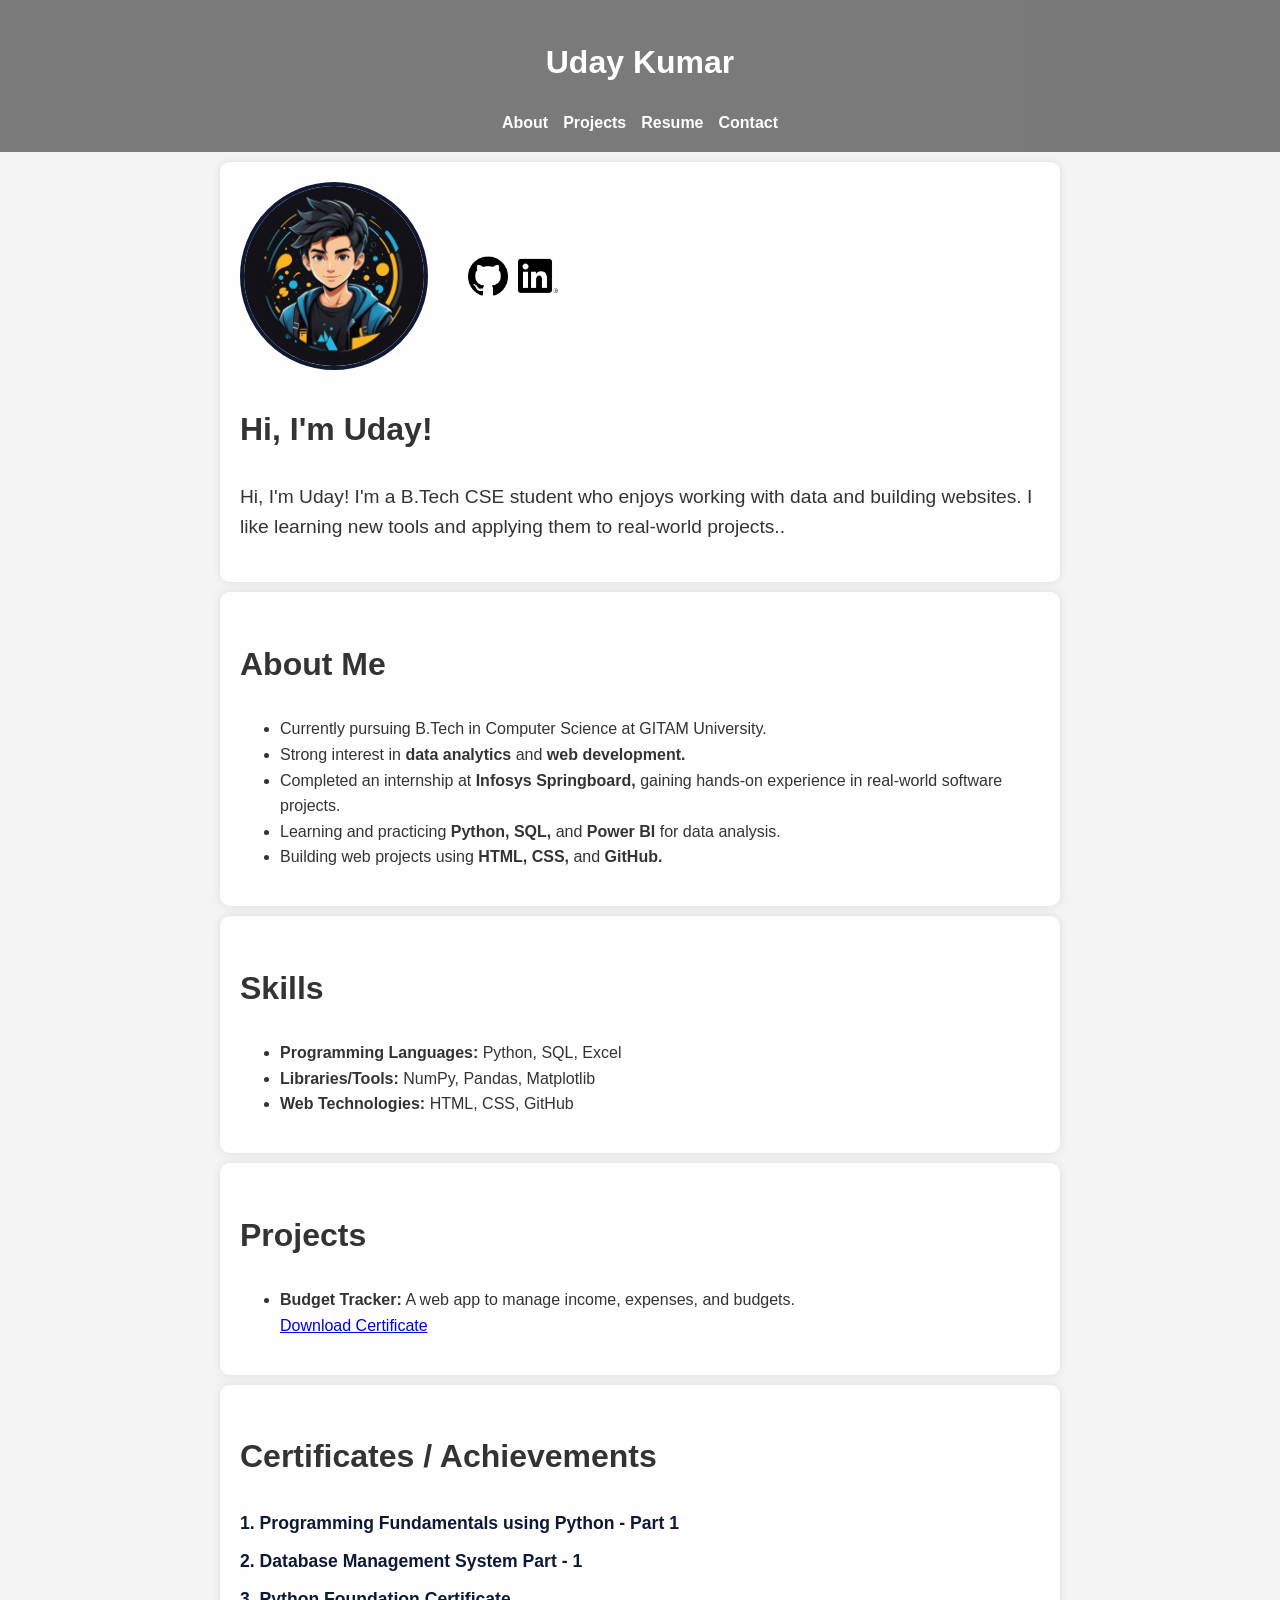
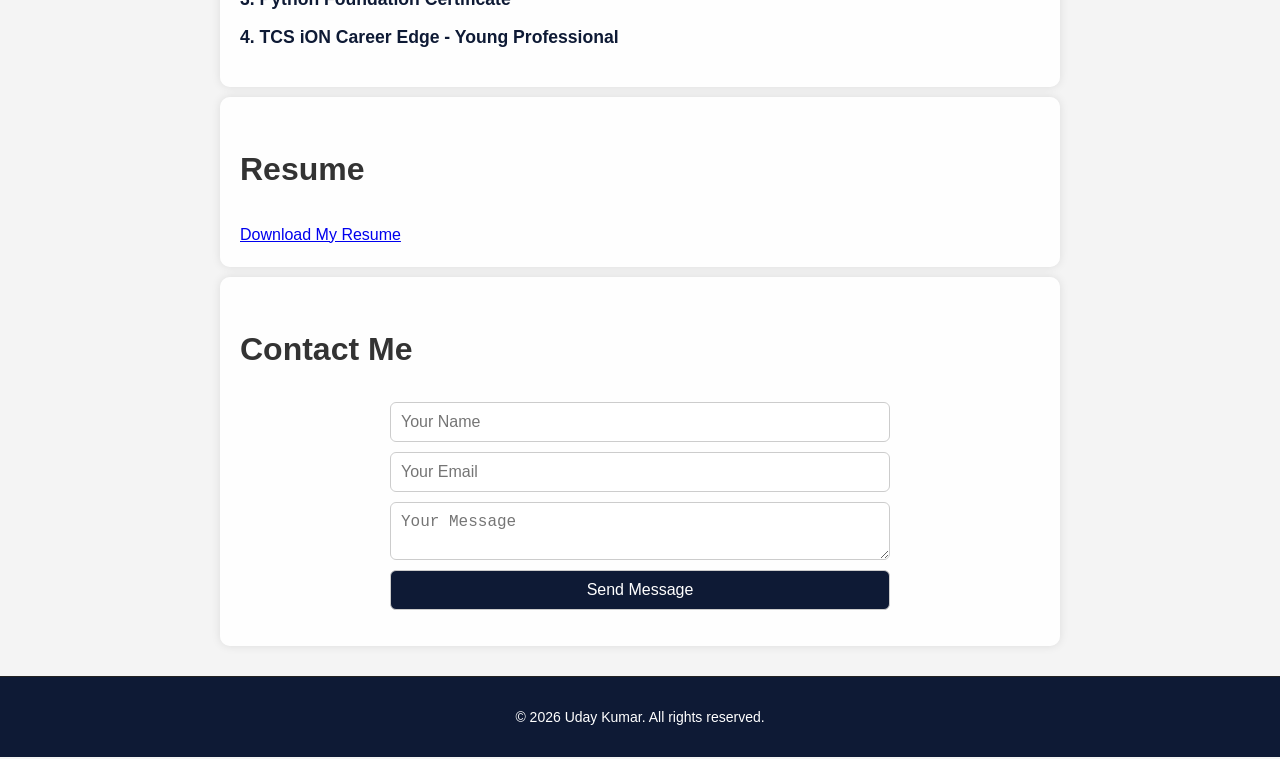
==== index.html @ 2c7936b6 "Update index.html" ====
<!DOCTYPE html>
<html lang="en">
<head>
  <meta charset="UTF-8" />
  <meta name="viewport" content="width=device-width, initial-scale=1.0"/>
  <title>Uday Kumar | Portfolio</title>
  <link rel="stylesheet" href="style.css" />
</head>
<body onload="initializeSite()">

  <div class="video-background">
    <video autoplay muted loop id="background-video">
      <source src="video.mp4" type="video/mp4" />
      Your browser does not support the video tag.
    </video>
  </div>

  <header>
    <h1>Uday Kumar</h1>
    <div class="menu-toggle" onclick="toggleMenu()">☰</div>
    <nav id="navbar">
      <a href="#about" onclick="closeMenu()">About</a>
      <a href="#projects" onclick="closeMenu()">Projects</a>
      <a href="#resume" onclick="closeMenu()">Resume</a>
      <a href="#contact" onclick="closeMenu()">Contact</a>
    </nav>
  </header>

  <section id="home">
    <div class="profile-container">
      <div class="profile-image-container">
        <img src="profile.jpg" alt="Uday Kumar Photo" class="profile-img" />
      </div>
      <div class="social-icons">
        <a href="https://github.com/Uday-102004" target="_blank">
          <img src="github.jpg" alt="GitHub" class="social-icon" />
        </a>
        <a href="https://www.linkedin.com/in/uday-kumar-610832328/" target="_blank">
          <img src="linkedin.jpg" alt="LinkedIn" class="social-icon" />
        </a>
      </div>
    </div>
    <h2 id="greeting">Hi, I'm Uday!</h2>
    <p id="description">Hi, I'm Uday!
      I'm a B.Tech CSE student who enjoys working with data and building websites. I like learning new tools and applying them to real-world projects..</p>
  </section>

  <section id="about">
    <h2>About Me</h2>
    <ul>
    <p><li>Currently pursuing B.Tech in Computer Science at GITAM University.<br></li>

      <li>Strong interest in <b>data analytics</b> and <b>web development.</b><br></li>
      
      <li>Completed an internship at <b>Infosys Springboard,</b> gaining hands-on experience in real-world software projects.<br></li>
      
      <li>Learning and practicing <b>Python, SQL,</b> and <b>Power BI</b> for data analysis.<br></li>
      
      <li>Building web projects using <b>HTML, CSS,</b> and <b>GitHub.</b><br></li>
    </ul>

    </p>
  </section>

  <section id="skills">
    <h2>Skills</h2>
    <div class="skills-section">
      <ul>
        <li><b>Programming Languages:</b> Python, SQL, Excel</li>
        <li><b>Libraries/Tools:</b> NumPy, Pandas, Matplotlib</li>
        <li><b>Web Technologies:</b> HTML, CSS, GitHub</li>
      </ul>
    </div>
  </section>

  <section id="projects">
    <h2>Projects</h2>
    <ul>
      <li><strong>Budget Tracker:</strong> A web app to manage income, expenses, and budgets.
        <br><a href="Certificate_Budget_Tracker.pdf" download onclick="showDownloadMessage('Budget Tracker')">Download Certificate</a>
      </li>
      
    </ul>
  </section>
    <!-- Certificates Section -->
    <section id="certificates">
      <h2>Certificates / Achievements</h2>
      <ul class="certificate-list">
        <li><a href="Programming_Fundamentals_Python.pdf" download onclick="showCertificateDownload('Programming Fundamentals using Python - Part 1')">1. Programming Fundamentals using Python - Part 1</a></li>
        <li><a href="DBMS_Part_1.pdf" download onclick="showCertificateDownload('Database Management System Part - 1')">2. Database Management System Part - 1</a></li>
        <li><a href="Python_Foundation_Certificate.pdf" download onclick="showCertificateDownload('Python Foundation Certificate')">3. Python Foundation Certificate</a></li>
        <li><a href="TCS iON Career Edge - Y oung P rofes s ional.pdf" download onclick="showCertificateDownload('TCS iON Career Edge - Young Professional')">4. TCS iON Career Edge - Young Professional</a></li>
      </ul>
    </section>

  <section id="resume">
    <h2>Resume</h2>
    <a href="Uday_Resume.pdf" download>Download My Resume</a>
  </section>

  <section id="contact">
    <h2>Contact Me</h2>
    <form id="contactForm">
      <input type="text" id="name" placeholder="Your Name" required />
      <input type="email" id="email" placeholder="Your Email" required />
      <textarea id="message" placeholder="Your Message" required></textarea>
      <button type="submit">Send Message</button>
    </form>
    <p id="formResponse"></p>
  </section>

  <footer>
    <p>&copy; <span id="year"></span> Uday Kumar. All rights reserved.</p>
  </footer>

  <button onclick="scrollToTop()" id="scrollBtn" title="Go to top">↑</button>

  <script>
    function initializeSite() {
      revealSections();
      const hour = new Date().getHours();
      let greeting = "Welcome!";
      if (hour < 12) greeting = "Good Morning 🌅";
      else if (hour < 18) greeting = "Good Afternoon ☀️";
      else greeting = "Good Evening 🌙";
      alert(greeting + ", thanks for visiting my portfolio!");
      document.getElementById("year").textContent = new Date().getFullYear();
    }

    function revealSections() {
      const sections = document.querySelectorAll('section');
      sections.forEach((sec, i) => {
        sec.style.animation = `fadeInUp 1s ease ${i * 0.4}s forwards`;
      });
    }

    function toggleMenu() {
      document.getElementById("navbar").classList.toggle("show");
    }

    function closeMenu() {
      document.getElementById("navbar").classList.remove("show");
    }

    function scrollToTop() {
      window.scrollTo({ top: 0, behavior: 'smooth' });
    }

    window.onscroll = function () {
      const btn = document.getElementById("scrollBtn");
      btn.style.display = window.scrollY > 300 ? "block" : "none";
    }

    document.getElementById("contactForm").addEventListener("submit", function (e) {
      e.preventDefault();
      const name = document.getElementById("name").value;
      const message = document.getElementById("message").value;
      document.getElementById("formResponse").textContent = `Thanks, ${name}! I’ve received your message: "${message}".`;
      this.reset();
    });

    function showDownloadMessage() {
      alert("Your certificate is being downloaded. Great job on the Budget Tracker project!");
    }
  </script>
</body>
</html>
---- style.css ----
body {
  font-family: Arial, sans-serif;
  margin: 0;
  padding: 0;
  background-color: #f4f4f4;
  color: #333;
  line-height: 1.6;
  position: relative;
}

.video-background {
  position: fixed;
  top: 0;
  left: 0;
  width: 100%;
  height: 100%;
  z-index: -1;
}

#background-video {
  width: 100%;
  height: 100%;
  object-fit: cover;
  opacity: 0.6;
}

header {
  background: rgba(0, 0, 0, 0.5);
  color: #fff;
  padding: 1em;
  text-align: center;
  position: relative;
}

.menu-toggle {
  display: none;
  font-size: 26px;
  cursor: pointer;
  color: white;
  position: absolute;
  top: 20px;
  right: 20px;
}

#navbar {
  display: flex;
  justify-content: center;
  flex-wrap: wrap;
  gap: 15px;
}

nav a {
  color: #fff;
  text-decoration: none;
  font-weight: bold;
}

nav a:hover {
  text-decoration: underline;
}

section {
  padding: 20px;
  max-width: 800px;
  margin: auto;
  background: rgba(255, 255, 255, 0.9);
  margin-top: 10px;
  border-radius: 10px;
  box-shadow: 0 0 10px rgba(0, 0, 0, 0.1);
  opacity: 0;
}

.profile-container {
  display: flex;
  align-items: center;
  gap: 20px;
}

.profile-image-container {
  margin-right: 20px;
}

.profile-img {
  width: 180px;
  height: 180px;
  border-radius: 50%;
  object-fit: cover;
  border: 4px solid #0e1a35;
}

.social-icons {
  display: flex;
  gap: 10px;
}

.social-icon {
  width: 40px;
  height: 40px;
  cursor: pointer;
  transition: transform 0.3s;
}

.social-icon:hover {
  transform: scale(1.1);
}

h2 {
  text-align: left;
  font-size: 2em;
}

#description {
  text-align: left;
  font-size: 1.2em;
  margin-top: 10px;
}

form {
  display: flex;
  flex-direction: column;
  gap: 10px;
  max-width: 500px;
  margin: auto;
}

input, textarea, button {
  padding: 10px;
  border: 1px solid #ccc;
  border-radius: 6px;
  font-size: 16px;
}

button[type="submit"] {
  background-color: #0e1a35;
  color: white;
  cursor: pointer;
}

#formResponse {
  color: green;
  text-align: center;
  margin-top: 10px;
  font-weight: bold;
}

footer {
  text-align: center;
  padding: 15px;
  background-color: #0e1a35;
  color: white;
  margin-top: 30px;
  font-size: 14px;
  border-top: 1px solid #222;
}

/* Keyframes for animations */
@keyframes fadeInUp {
  0% {
    opacity: 0;
    transform: translateY(30px);
  }
  100% {
    opacity: 1;
    transform: translateY(0);
  }
}

@keyframes zoomIn {
  from {
    transform: scale(0.5);
    opacity: 0;
  }
  to {
    transform: scale(1);
    opacity: 1;
  }
}

#scrollBtn {
  display: none;
  position: fixed;
  bottom: 30px;
  right: 30px;
  z-index: 100;
  background-color: #0e1a35;
  color: white;
  border: none;
  border-radius: 50%;
  font-size: 20px;
  width: 40px;
  height: 40px;
  cursor: pointer;
  box-shadow: 0 0 10px #333;
}

/* Mobile responsiveness */
@media (max-width: 768px) {
  .menu-toggle {
    display: block;
  }

  #navbar {
    display: none;
    flex-direction: column;
    background-color: #0e1a35;
    padding: 10px 0;
  }

  #navbar.show {
    display: flex;
  }

  #navbar a {
    padding: 10px;
    border-top: 1px solid #fff;
    text-align: center;
  }
}


/* Certificate Section Styles */
#certificates {
  padding: 20px;
  max-width: 800px;
  margin: auto;
  background: rgba(255, 255, 255, 0.9);
  margin-top: 10px;
  border-radius: 10px;
  box-shadow: 0 0 10px rgba(0, 0, 0, 0.1);
  animation: fadeInUp 1s ease forwards;
}

.certificate-list {
  list-style-type: none;
  padding: 0;
}

.certificate-list li {
  margin: 10px 0;
}

.certificate-list a {
  text-decoration: none;
  font-size: 1.1em;
  font-weight: bold;
  color: #0e1a35;
  transition: transform 0.3s ease;
  display: inline-block;
}

.certificate-list a:hover {
  transform: scale(1.05);
  color: #1e90ff;
}
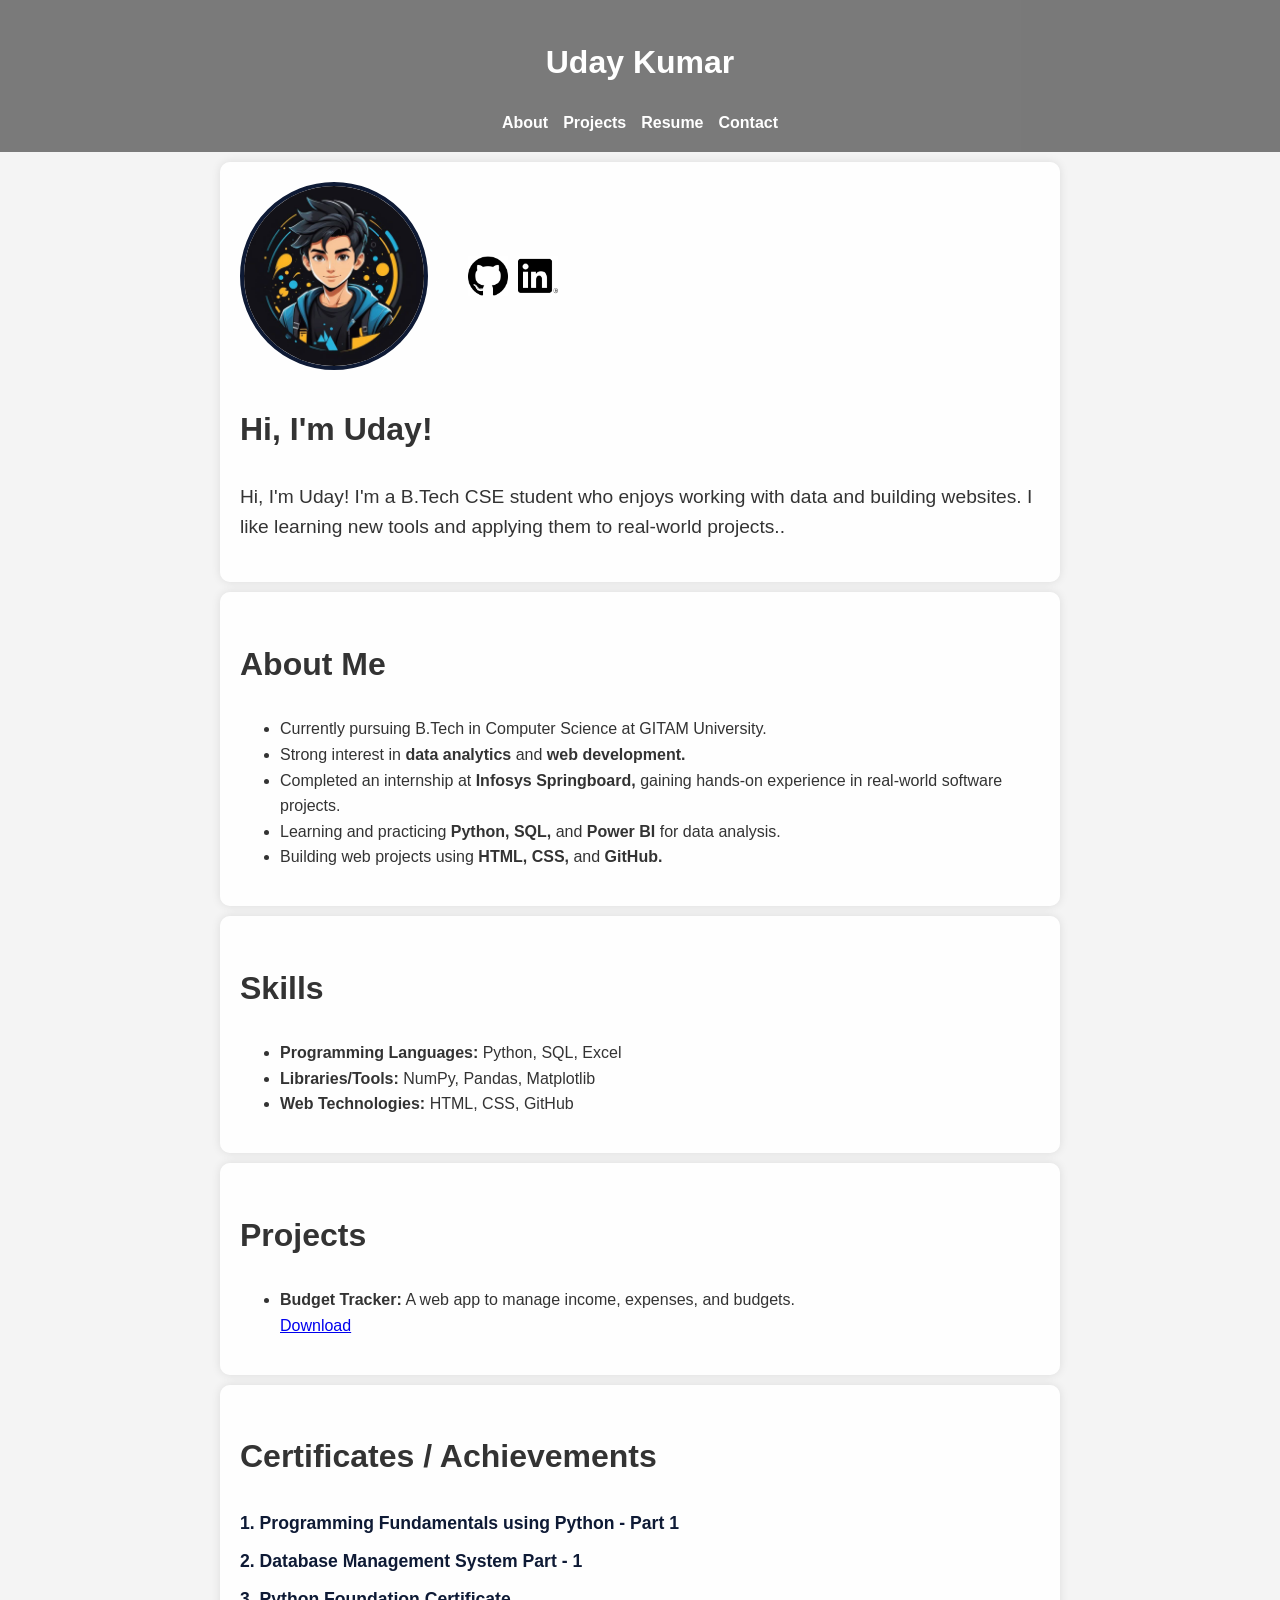
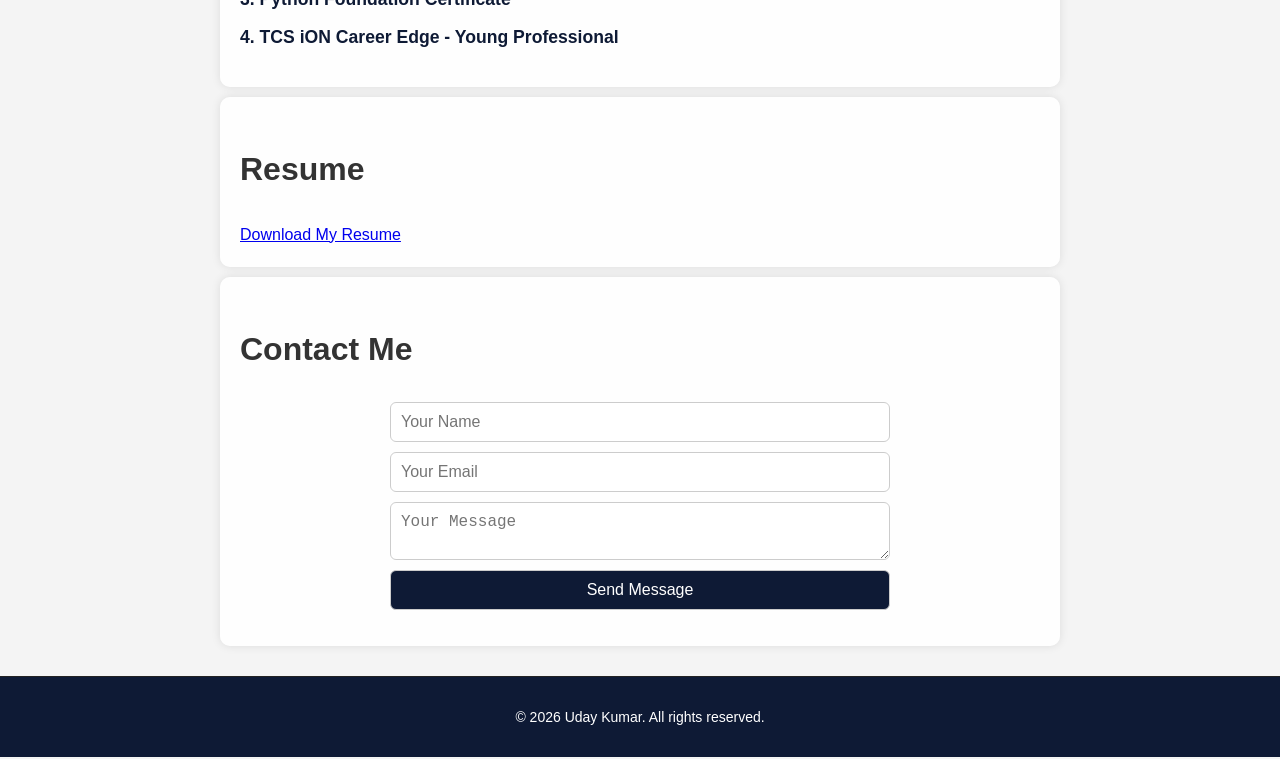
==== commit 1512ee55: "Update index.html" ====
--- a/index.html
+++ b/index.html
@@ -77,7 +77,7 @@
     <h2>Projects</h2>
     <ul>
       <li><strong>Budget Tracker:</strong> A web app to manage income, expenses, and budgets.
-        <br><a href="Certificate_Budget_Tracker.pdf" download onclick="showDownloadMessage('Budget Tracker')">Download Certificate</a>
+        <br><a href="Certificate_Budget_Tracker.pdf" download onclick="showCertificateDownload('Certificate_Budget_Tracker.pdf')">Download</a>
       </li>
       
     </ul>
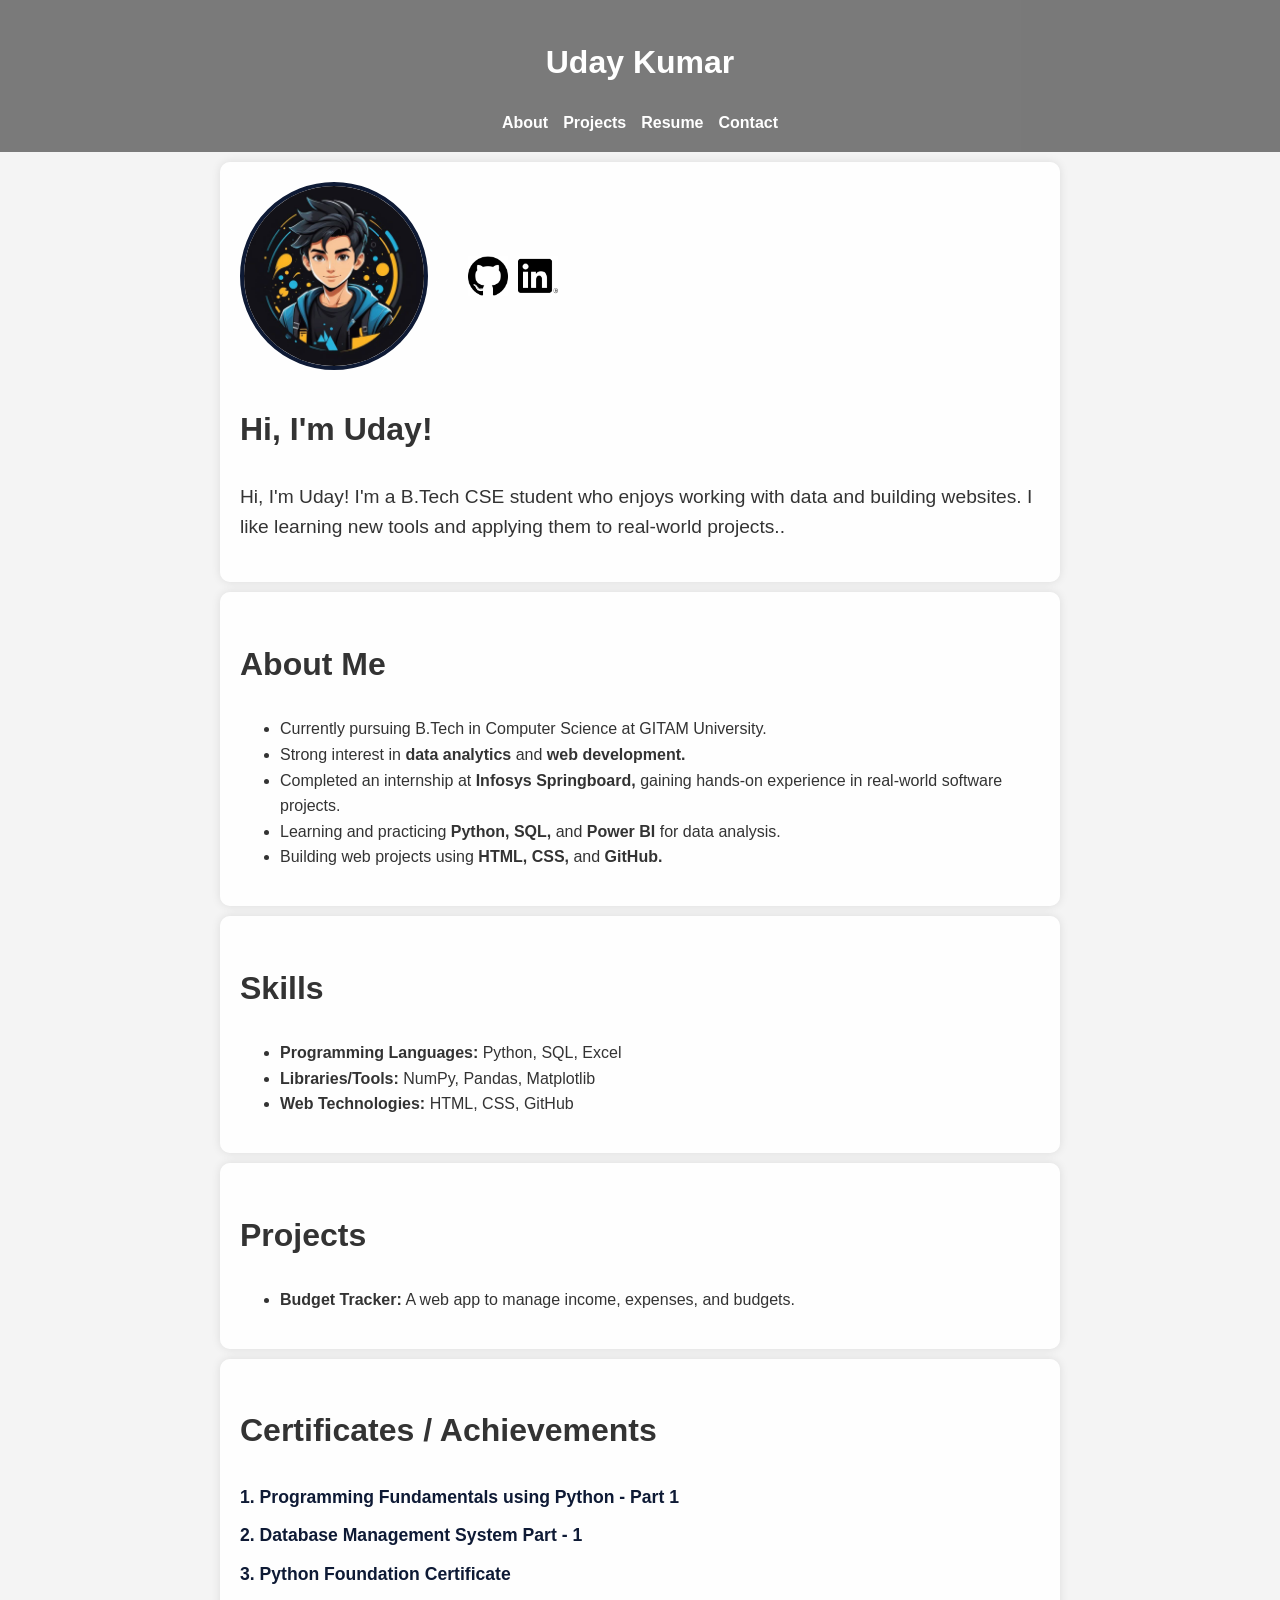
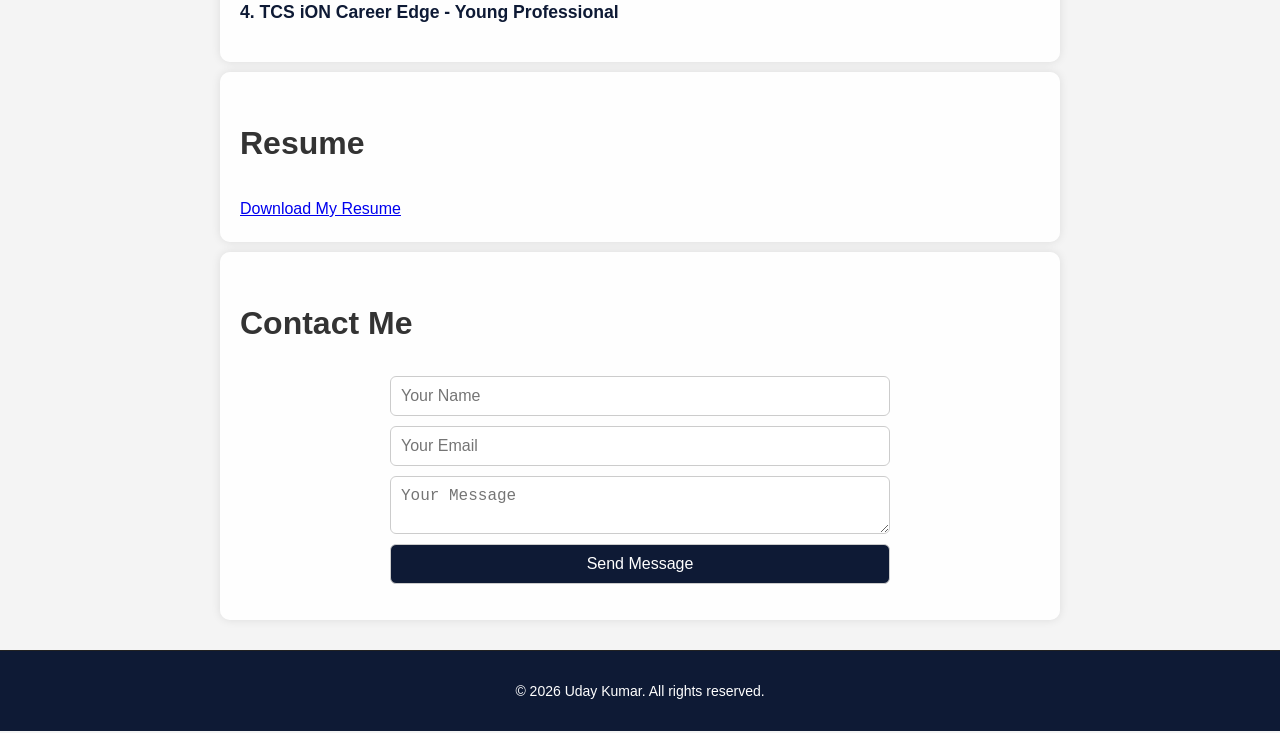
==== commit 7f27a58c: "Update index.html" ====
--- a/index.html
+++ b/index.html
@@ -77,7 +77,6 @@
     <h2>Projects</h2>
     <ul>
       <li><strong>Budget Tracker:</strong> A web app to manage income, expenses, and budgets.
-        <br><a href="Certificate_Budget_Tracker.pdf" download onclick="showCertificateDownload('Certificate_Budget_Tracker.pdf')">Download</a>
       </li>
       
     </ul>
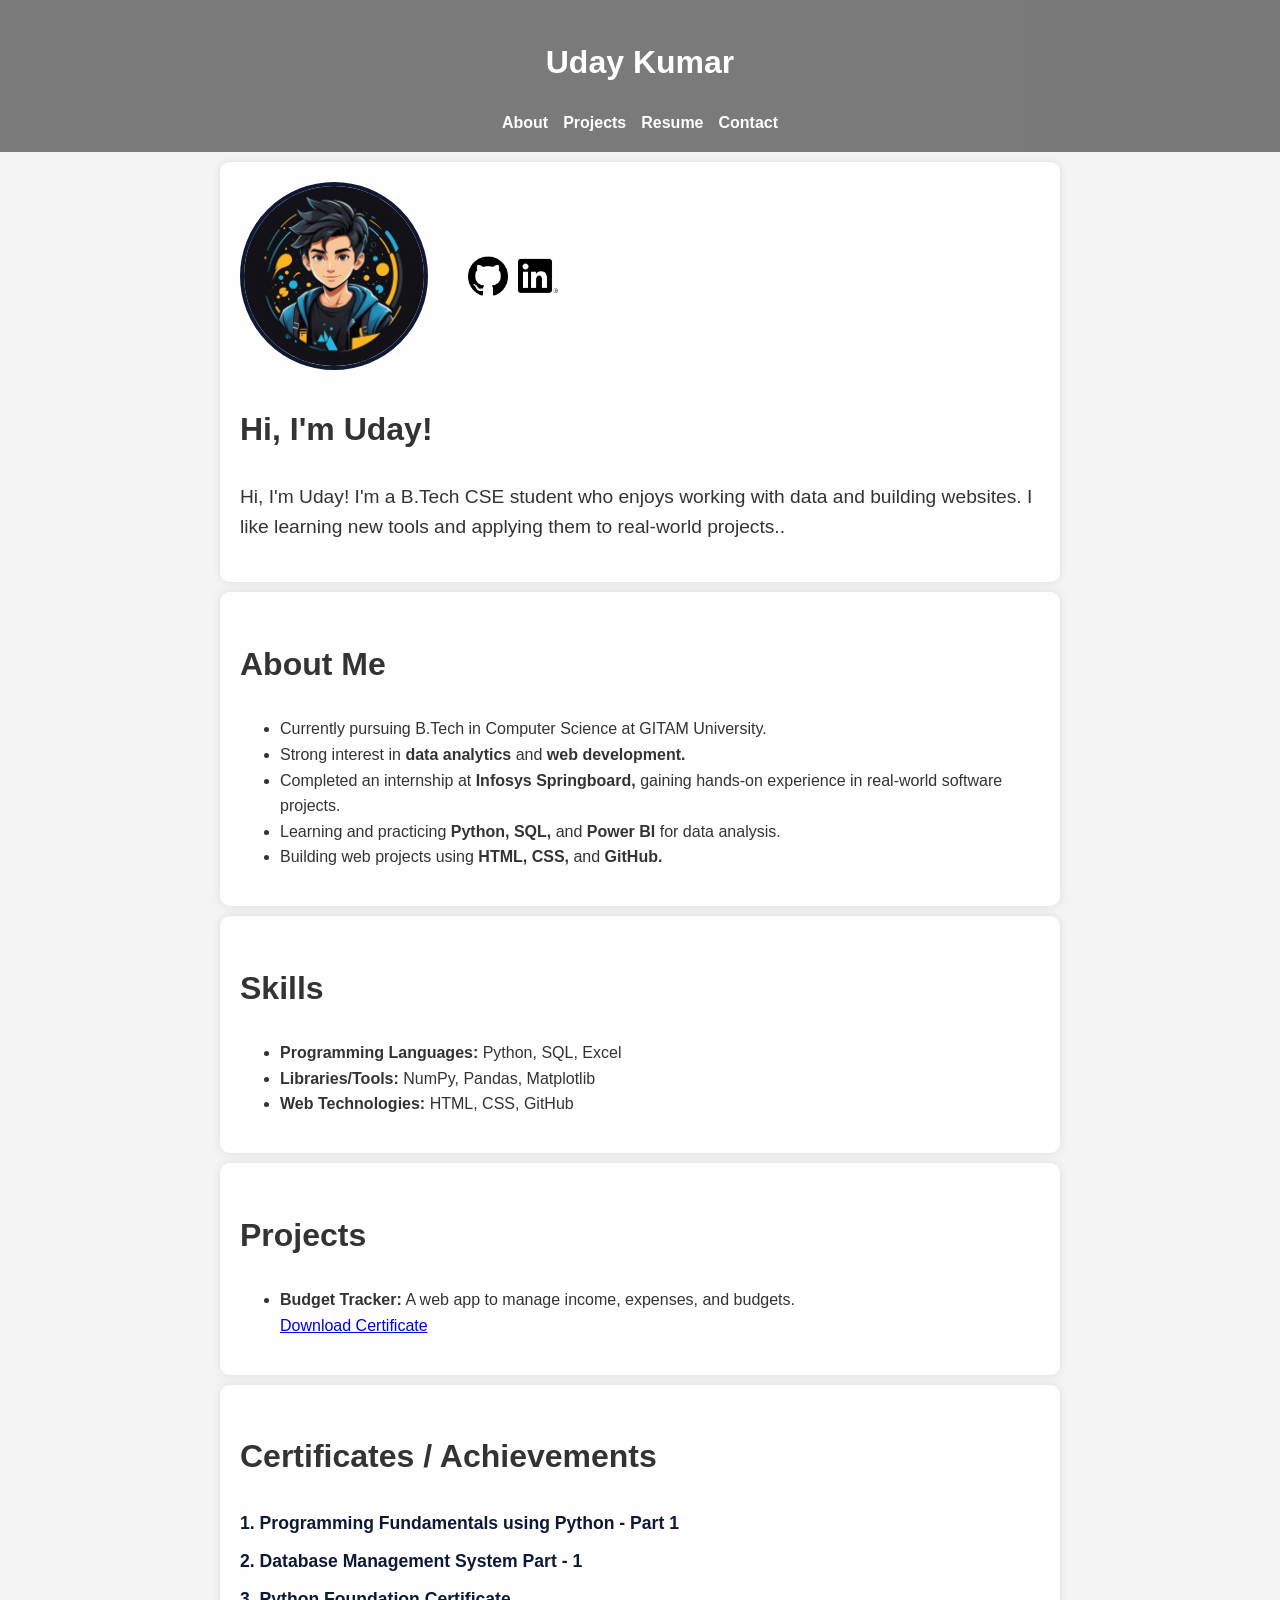
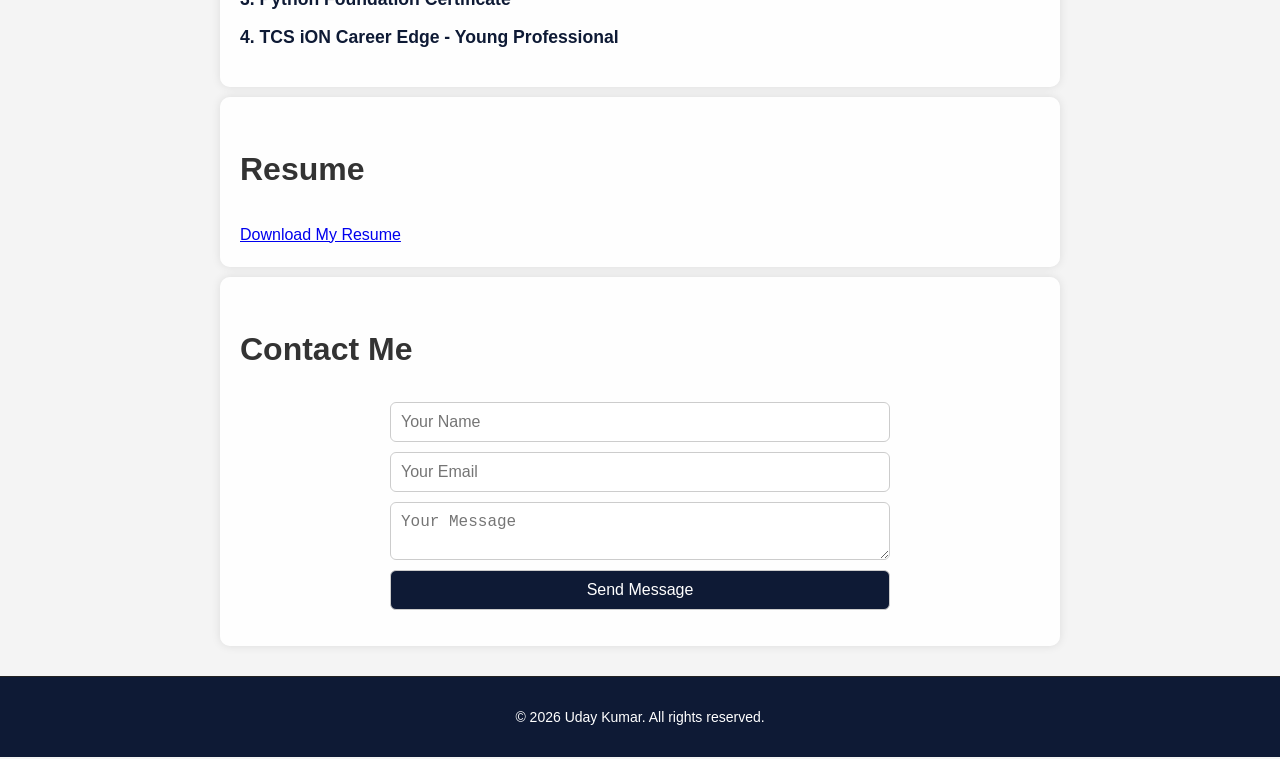
==== commit 36c04372: "Update index.html" ====
--- a/index.html
+++ b/index.html
@@ -77,6 +77,7 @@
     <h2>Projects</h2>
     <ul>
       <li><strong>Budget Tracker:</strong> A web app to manage income, expenses, and budgets.
+        <br><a href="Certificate_Budget_Tracker.pdf" download onclick="showDownloadMessage('Budget Tracker')">Download Certificate</a>
       </li>
       
     </ul>
